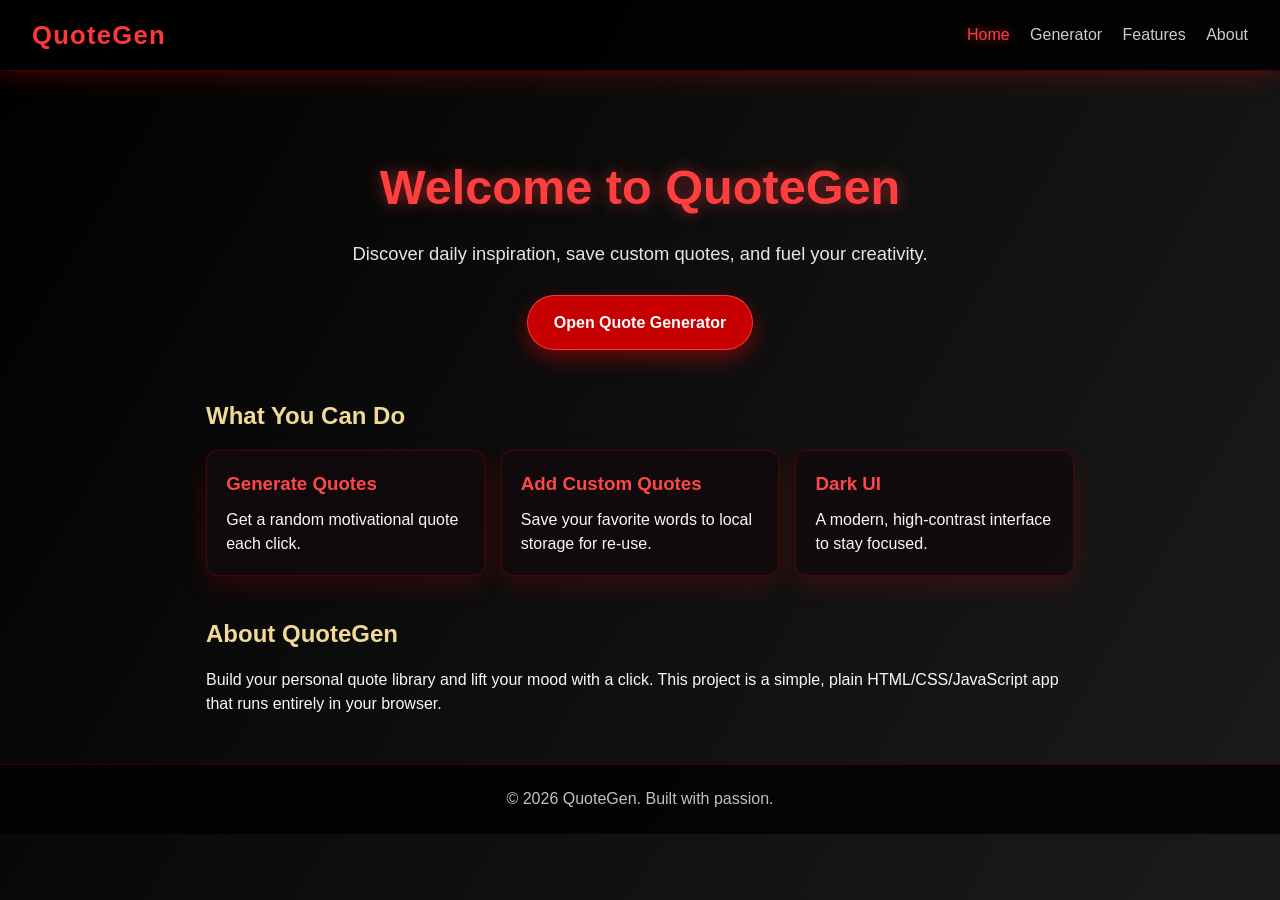
==== index.html @ e5a30c55 "updated website" ====
<!DOCTYPE html>
<html lang="en">
<head>
    <meta charset="UTF-8">
    <meta name="viewport" content="width=device-width, initial-scale=1.0">
    <title>QuoteGen Home</title>
    <link rel="stylesheet" href="QGHPage.css">
</head>
<body>
    <header class="site-header">
        <div class="logo">QuoteGen</div>
        <nav class="main-nav">
            <a href="QGHPage.html" class="active">Home</a>
            <a href="QGPage1.html">Generator</a>
            <a href="#features">Features</a>
            <a href="#about">About</a>
        </nav>
    </header>

    <main>
        <section class="hero">
            <h1>Welcome to QuoteGen</h1>
            <p>Discover daily inspiration, save custom quotes, and fuel your creativity.</p>
            <a class="cta" href="QGPage1.html">Open Quote Generator</a>
        </section>

        <section id="features" class="features">
            <h2>What You Can Do</h2>
            <div class="feature-grid">
                <article>
                    <h3>Generate Quotes</h3>
                    <p>Get a random motivational quote each click.</p>
                </article>
                <article>
                    <h3>Add Custom Quotes</h3>
                    <p>Save your favorite words to local storage for re-use.</p>
                </article>
                <article>
                    <h3>Dark UI</h3>
                    <p>A modern, high-contrast interface to stay focused.</p>
                </article>
            </div>
        </section>

        <section id="about" class="about">
            <h2>About QuoteGen</h2>
            <p>Build your personal quote library and lift your mood with a click. This project is a simple, plain HTML/CSS/JavaScript app that runs entirely in your browser.</p>
        </section>
    </main>

    <footer class="site-footer">
        <p>© 2026 QuoteGen. Built with passion.</p>
    </footer>
</body>
</html>
---- QGHPage.css ----
* {
    box-sizing: border-box;
    margin: 0;
    padding: 0;
}

body {
    font-family: 'Segoe UI', Tahoma, Geneva, Verdana, sans-serif;
    background: linear-gradient(120deg, #000 0%, #0d0d0d 45%, #1b1b1b 100%);
    color: #f8f8f8;
    min-height: 100vh;
    line-height: 1.5;
}

.site-header {
    display: flex;
    justify-content: space-between;
    align-items: center;
    padding: 1rem 2rem;
    border-bottom: 1px solid rgba(255, 0, 0, 0.25);
    position: sticky;
    top: 0;
    background: rgba(0, 0, 0, 0.86);
    box-shadow: 0 5px 20px rgba(255, 0, 0, 0.25);
    z-index: 100;
}

.logo {
    font-size: 1.6rem;
    font-weight: 800;
    letter-spacing: 0.05em;
    color: #ff3737;
}

.main-nav a {
    color: #cccccc;
    text-decoration: none;
    margin-left: 1rem;
    transition: color 0.2s ease, text-shadow 0.2s ease;
}

.main-nav a.active,
.main-nav a:hover {
    color: #ff3d3d;
    text-shadow: 0 0 12px rgba(255, 61, 61, 0.75);
}

.hero {
    text-align: center;
    margin: 5rem auto 3rem;
    max-width: 760px;
    padding: 0 1rem;
}

.hero h1 {
    font-size: clamp(2rem, 3.8vw, 3.4rem);
    margin-bottom: 1rem;
    color: #ff3f3f;
    text-shadow: 0 0 16px rgba(255, 63, 63, 0.5);
}

.hero p {
    font-size: 1.15rem;
    margin-bottom: 1.7rem;
    color: #e6e6e6;
}

.cta {
    display: inline-block;
    padding: 0.9rem 1.6rem;
    background-color: #c60000;
    color: #fff;
    border-radius: 999px;
    text-decoration: none;
    font-weight: 700;
    border: 1px solid rgba(255, 61, 61, 0.9);
    box-shadow: 0 8px 20px rgba(255, 0, 0, 0.4);
    transition: transform 0.2s ease, background 0.2s ease, box-shadow 0.2s ease;
}

.cta:hover {
    transform: translateY(-2px);
    background: #ff4f4f;
    box-shadow: 0 12px 28px rgba(255, 0, 0, 0.55);
}

.features,
.about {
    margin: 2.5rem auto;
    max-width: 900px;
    padding: 0 1rem;
}

.features h2,
.about h2 {
    margin-bottom: 1rem;
    color: #f1da93;
}

.feature-grid {
    display: grid;
    grid-template-columns: repeat(auto-fit, minmax(230px, 1fr));
    gap: 1rem;
}

.feature-grid article {
    background: rgba(18, 10, 14, 0.82);
    border: 1px solid rgba(255, 0, 0, 0.24);
    border-radius: 12px;
    padding: 1.2rem;
    box-shadow: 0 10px 25px rgba(255, 0, 0, 0.15);
}

.feature-grid h3 {
    margin-bottom: 0.6rem;
    color: #ff4747;
}

.site-footer {
    text-align: center;
    padding: 1.4rem;
    border-top: 1px solid rgba(255, 0, 0, 0.22);
    margin-top: 3rem;
    color: #c2c1c1;
    background: rgba(0, 0, 0, 0.8);
}
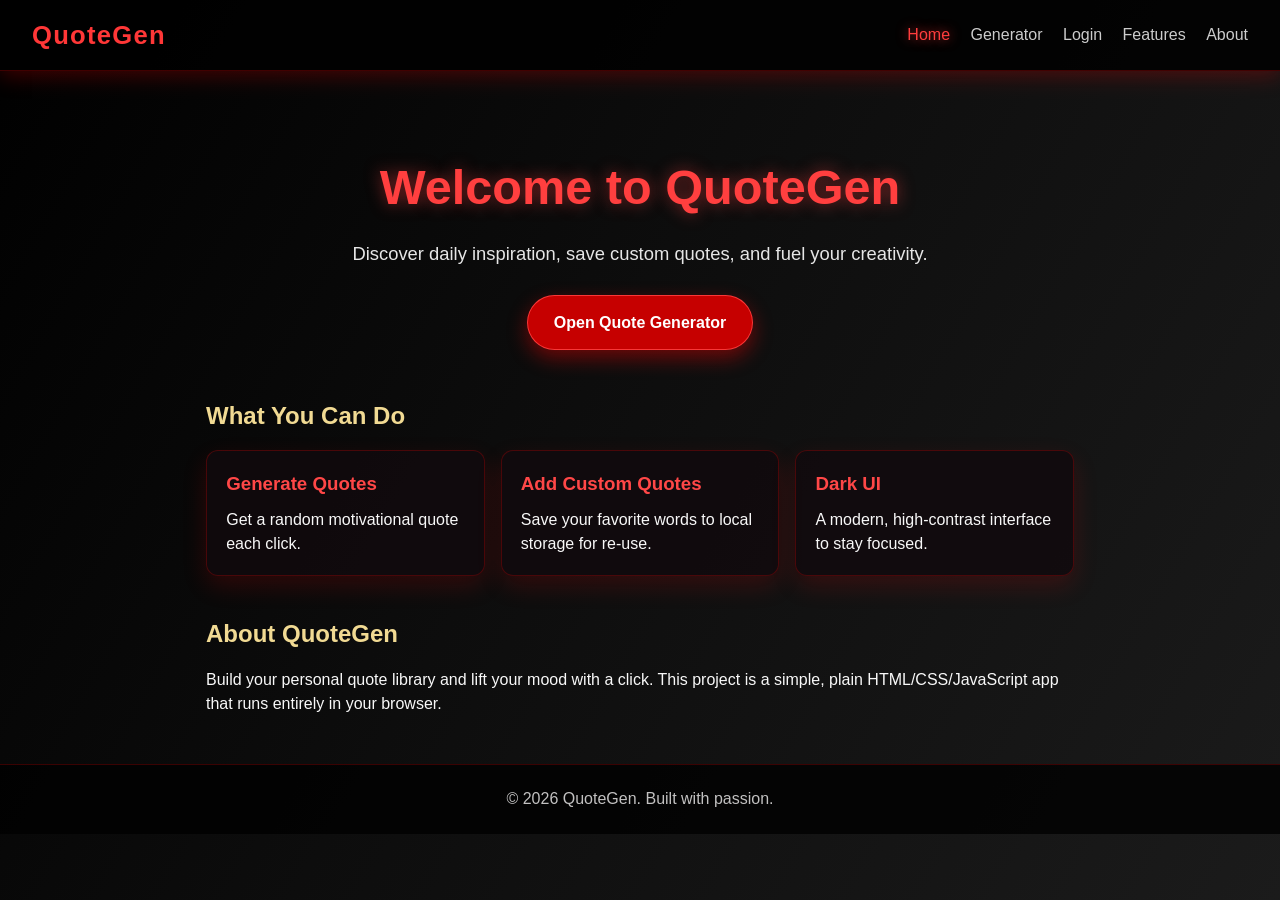
==== commit cbc32d46: "updated website" ====
--- a/index.html
+++ b/index.html
@@ -10,8 +10,9 @@
     <header class="site-header">
         <div class="logo">QuoteGen</div>
         <nav class="main-nav">
-            <a href="QGHPage.html" class="active">Home</a>
+            <a href="index.html" class="active">Home</a>
             <a href="QGPage1.html">Generator</a>
+            <a href="login.html">Login</a>
             <a href="#features">Features</a>
             <a href="#about">About</a>
         </nav>
@@ -23,6 +24,8 @@
             <p>Discover daily inspiration, save custom quotes, and fuel your creativity.</p>
             <a class="cta" href="QGPage1.html">Open Quote Generator</a>
         </section>
+
+        <section class="user-summary" id="userSummary"></section>
 
         <section id="features" class="features">
             <h2>What You Can Do</h2>
@@ -51,5 +54,21 @@
     <footer class="site-footer">
         <p>© 2026 QuoteGen. Built with passion.</p>
     </footer>
+    <script src="site.js"></script>
+    <script>
+        const userSummary = document.getElementById('userSummary');
+        const currentUser = getCurrentUser();
+
+        if (currentUser) {
+            userSummary.innerHTML = `
+                <div class="user-card">
+                    <h2>Welcome back, ${escapeHtml(currentUser.name)}</h2>
+                    <p>Current streak: <strong>${currentUser.streakDays}</strong> day(s)</p>
+                    <p>Today's uses: <strong>${currentUser.dailyUsageCount}</strong></p>
+                    <p>Custom quotes saved: <strong>${currentUser.quotes.length}</strong></p>
+                </div>
+            `;
+        }
+    </script>
 </body>
 </html>
--- a/QGHPage.css
+++ b/QGHPage.css
@@ -116,6 +116,30 @@
     color: #ff4747;
 }
 
+.user-summary {
+    margin: 2rem auto 0;
+    max-width: 900px;
+    padding: 0 1rem;
+}
+
+.user-card {
+    background: rgba(255, 255, 255, 0.06);
+    border: 1px solid rgba(241, 218, 147, 0.24);
+    border-radius: 14px;
+    padding: 1.3rem 1.25rem;
+    box-shadow: 0 10px 24px rgba(241, 218, 147, 0.12);
+}
+
+.user-card h2 {
+    margin-bottom: 0.75rem;
+    color: #ffd86b;
+}
+
+.user-card p {
+    margin: 0.5rem 0;
+    color: #e8e2b7;
+}
+
 .site-footer {
     text-align: center;
     padding: 1.4rem;
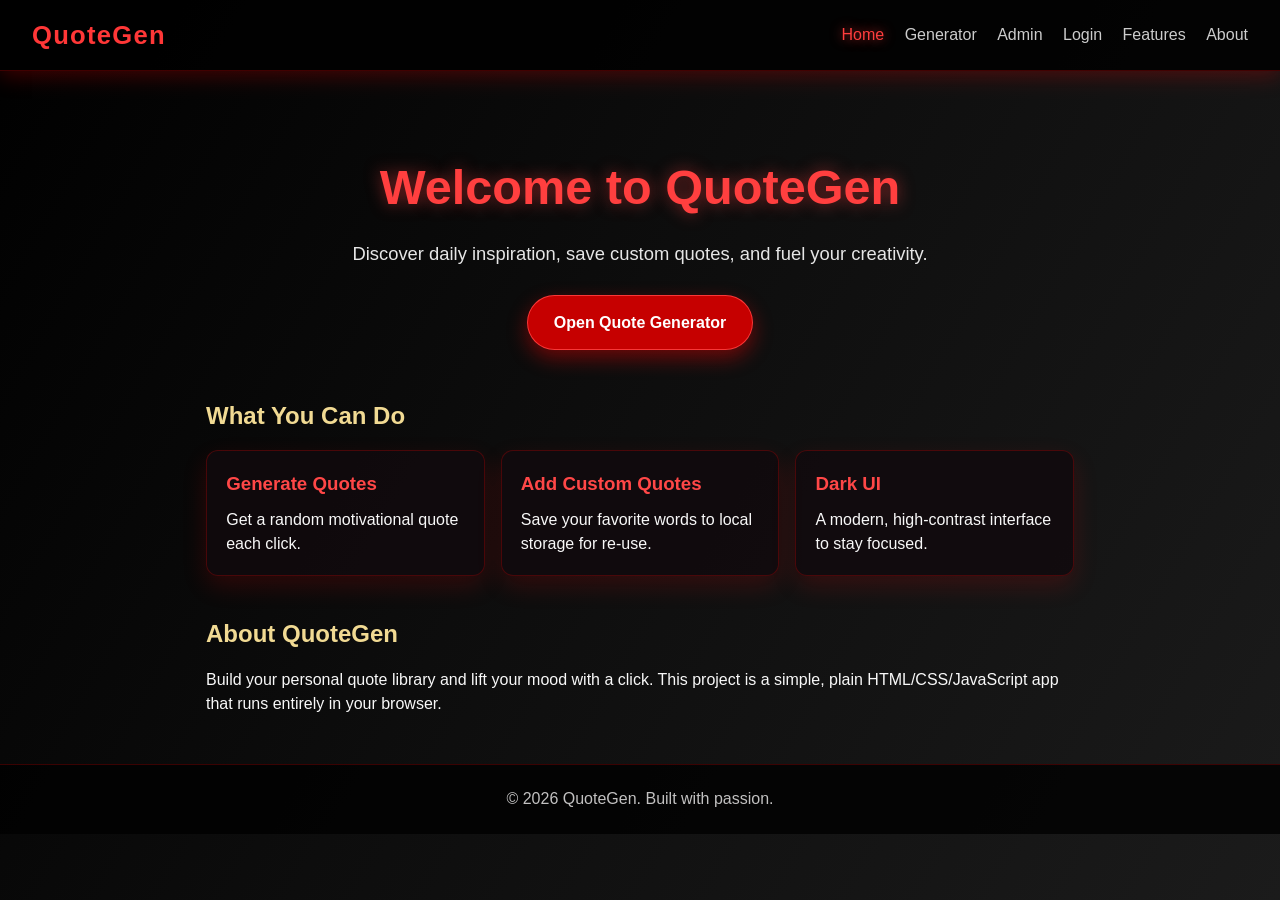
==== commit 8a09d6fb: "updated website" ====
--- a/index.html
+++ b/index.html
@@ -12,6 +12,7 @@
         <nav class="main-nav">
             <a href="index.html" class="active">Home</a>
             <a href="QGPage1.html">Generator</a>
+            <a href="admin.html">Admin</a>
             <a href="login.html">Login</a>
             <a href="#features">Features</a>
             <a href="#about">About</a>
@@ -62,7 +63,7 @@
         if (currentUser) {
             userSummary.innerHTML = `
                 <div class="user-card">
-                    <h2>Welcome back, ${escapeHtml(currentUser.name)}</h2>
+                    <h2>Welcome back, ${escapeHtml(currentUser.displayName || currentUser.username)}</h2>
                     <p>Current streak: <strong>${currentUser.streakDays}</strong> day(s)</p>
                     <p>Today's uses: <strong>${currentUser.dailyUsageCount}</strong></p>
                     <p>Custom quotes saved: <strong>${currentUser.quotes.length}</strong></p>
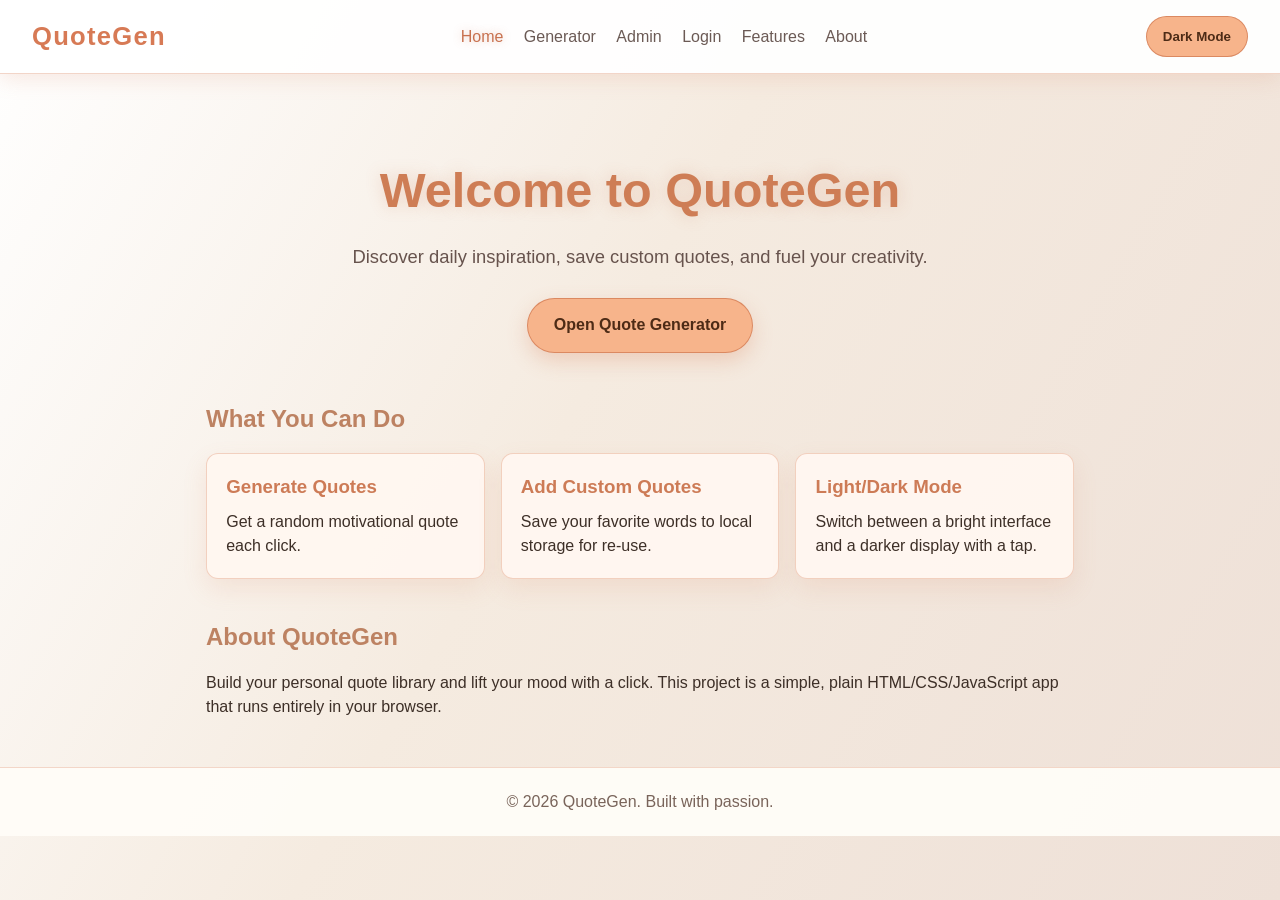
==== commit 06e80d97: "updated website" ====
--- a/index.html
+++ b/index.html
@@ -17,6 +17,7 @@
             <a href="#features">Features</a>
             <a href="#about">About</a>
         </nav>
+        <button id="themeToggle" class="theme-toggle" type="button">Dark Mode</button>
     </header>
 
     <main>
@@ -40,8 +41,8 @@
                     <p>Save your favorite words to local storage for re-use.</p>
                 </article>
                 <article>
-                    <h3>Dark UI</h3>
-                    <p>A modern, high-contrast interface to stay focused.</p>
+                    <h3>Light/Dark Mode</h3>
+                    <p>Switch between a bright interface and a darker display with a tap.</p>
                 </article>
             </div>
         </section>
--- a/QGHPage.css
+++ b/QGHPage.css
@@ -6,8 +6,8 @@
 
 body {
     font-family: 'Segoe UI', Tahoma, Geneva, Verdana, sans-serif;
-    background: linear-gradient(120deg, #000 0%, #0d0d0d 45%, #1b1b1b 100%);
-    color: #f8f8f8;
+    background: linear-gradient(120deg, #ffffff 0%, #f5ebe0 45%, #eee0d7 100%);
+    color: #3d2f27;
     min-height: 100vh;
     line-height: 1.5;
 }
@@ -17,11 +17,11 @@
     justify-content: space-between;
     align-items: center;
     padding: 1rem 2rem;
-    border-bottom: 1px solid rgba(255, 0, 0, 0.25);
+    border-bottom: 1px solid rgba(217, 135, 99, 0.35);
     position: sticky;
     top: 0;
-    background: rgba(0, 0, 0, 0.86);
-    box-shadow: 0 5px 20px rgba(255, 0, 0, 0.25);
+    background: rgba(255, 255, 255, 0.95);
+    box-shadow: 0 5px 20px rgba(217, 135, 99, 0.18);
     z-index: 100;
 }
 
@@ -29,11 +29,11 @@
     font-size: 1.6rem;
     font-weight: 800;
     letter-spacing: 0.05em;
-    color: #ff3737;
+    color: #d77a55;
 }
 
 .main-nav a {
-    color: #cccccc;
+    color: #6b5a55;
     text-decoration: none;
     margin-left: 1rem;
     transition: color 0.2s ease, text-shadow 0.2s ease;
@@ -41,8 +41,8 @@
 
 .main-nav a.active,
 .main-nav a:hover {
-    color: #ff3d3d;
-    text-shadow: 0 0 12px rgba(255, 61, 61, 0.75);
+    color: #c8714f;
+    text-shadow: 0 0 8px rgba(200, 113, 79, 0.35);
 }
 
 .hero {
@@ -55,33 +55,49 @@
 .hero h1 {
     font-size: clamp(2rem, 3.8vw, 3.4rem);
     margin-bottom: 1rem;
-    color: #ff3f3f;
-    text-shadow: 0 0 16px rgba(255, 63, 63, 0.5);
+    color: #ce7d55;
+    text-shadow: 0 0 16px rgba(206, 125, 85, 0.25);
 }
 
 .hero p {
     font-size: 1.15rem;
     margin-bottom: 1.7rem;
-    color: #e6e6e6;
+    color: #67534d;
 }
 
 .cta {
     display: inline-block;
     padding: 0.9rem 1.6rem;
-    background-color: #c60000;
-    color: #fff;
+    background-color: #f7b48b;
+    color: #4d2b16;
     border-radius: 999px;
     text-decoration: none;
     font-weight: 700;
-    border: 1px solid rgba(255, 61, 61, 0.9);
-    box-shadow: 0 8px 20px rgba(255, 0, 0, 0.4);
+    border: 1px solid rgba(217, 132, 93, 0.9);
+    box-shadow: 0 8px 20px rgba(217, 135, 99, 0.3);
     transition: transform 0.2s ease, background 0.2s ease, box-shadow 0.2s ease;
 }
 
 .cta:hover {
     transform: translateY(-2px);
-    background: #ff4f4f;
-    box-shadow: 0 12px 28px rgba(255, 0, 0, 0.55);
+    background: #ffccad;
+    box-shadow: 0 12px 28px rgba(217, 135, 99, 0.45);
+}
+
+.theme-toggle {
+    background: #f7b48b;
+    color: #4d2b16;
+    border: 1px solid rgba(217, 132, 93, 0.9);
+    padding: 0.75rem 1rem;
+    border-radius: 999px;
+    cursor: pointer;
+    font-weight: 700;
+    transition: transform 0.2s ease, background 0.2s ease, box-shadow 0.2s ease;
+}
+
+.theme-toggle:hover {
+    transform: translateY(-2px);
+    background: #ffccad;
 }
 
 .features,
@@ -94,7 +110,7 @@
 .features h2,
 .about h2 {
     margin-bottom: 1rem;
-    color: #f1da93;
+    color: #bd8262;
 }
 
 .feature-grid {
@@ -104,16 +120,16 @@
 }
 
 .feature-grid article {
-    background: rgba(18, 10, 14, 0.82);
-    border: 1px solid rgba(255, 0, 0, 0.24);
+    background: rgba(255, 247, 241, 0.95);
+    border: 1px solid rgba(217, 135, 99, 0.35);
     border-radius: 12px;
     padding: 1.2rem;
-    box-shadow: 0 10px 25px rgba(255, 0, 0, 0.15);
+    box-shadow: 0 10px 25px rgba(217, 135, 99, 0.14);
 }
 
 .feature-grid h3 {
     margin-bottom: 0.6rem;
-    color: #ff4747;
+    color: #cd7b56;
 }
 
 .user-summary {
@@ -123,28 +139,105 @@
 }
 
 .user-card {
-    background: rgba(255, 255, 255, 0.06);
-    border: 1px solid rgba(241, 218, 147, 0.24);
+    background: rgba(255, 250, 245, 0.95);
+    border: 1px solid rgba(245, 206, 169, 0.35);
     border-radius: 14px;
     padding: 1.3rem 1.25rem;
-    box-shadow: 0 10px 24px rgba(241, 218, 147, 0.12);
+    box-shadow: 0 10px 24px rgba(245, 206, 169, 0.12);
 }
 
 .user-card h2 {
     margin-bottom: 0.75rem;
-    color: #ffd86b;
+    color: #d69d74;
 }
 
 .user-card p {
     margin: 0.5rem 0;
-    color: #e8e2b7;
+    color: #7a5f52;
 }
 
 .site-footer {
     text-align: center;
     padding: 1.4rem;
-    border-top: 1px solid rgba(255, 0, 0, 0.22);
+    border-top: 1px solid rgba(217, 135, 99, 0.32);
     margin-top: 3rem;
-    color: #c2c1c1;
-    background: rgba(0, 0, 0, 0.8);
-}
+    color: #79645a;
+    background: rgba(255, 253, 248, 0.95);
+}
+
+.dark-mode {
+    background: linear-gradient(120deg, #000 0%, #0d0d0d 45%, #1b1b1b 100%);
+    color: #f8f8f8;
+}
+
+.dark-mode .site-header {
+    background: rgba(0, 0, 0, 0.86);
+    border-bottom-color: rgba(255, 0, 0, 0.25);
+    box-shadow: 0 5px 20px rgba(255, 0, 0, 0.25);
+}
+
+.dark-mode .logo {
+    color: #ff3737;
+}
+
+.dark-mode .main-nav a {
+    color: #cccccc;
+}
+
+.dark-mode .main-nav a.active,
+.dark-mode .main-nav a:hover {
+    color: #ff3d3d;
+    text-shadow: 0 0 12px rgba(255, 61, 61, 0.75);
+}
+
+.dark-mode .hero h1 {
+    color: #ff3f3f;
+    text-shadow: 0 0 16px rgba(255, 63, 63, 0.5);
+}
+
+.dark-mode .hero p {
+    color: #e6e6e6;
+}
+
+.dark-mode .cta {
+    background-color: #c60000;
+    color: #fff;
+    border-color: rgba(255, 61, 61, 0.9);
+    box-shadow: 0 8px 20px rgba(255, 0, 0, 0.4);
+}
+
+.dark-mode .cta:hover {
+    background: #ff4f4f;
+    box-shadow: 0 12px 28px rgba(255, 0, 0, 0.55);
+}
+
+.dark-mode .feature-grid article,
+.dark-mode .user-card,
+.dark-mode .site-footer {
+    background: rgba(18, 10, 14, 0.82);
+    border-color: rgba(255, 0, 0, 0.24);
+    box-shadow: 0 10px 25px rgba(255, 0, 0, 0.15);
+}
+
+.dark-mode .feature-grid h3 {
+    color: #ff4747;
+}
+
+.dark-mode .user-card h2 {
+    color: #ffd86b;
+}
+
+.dark-mode .user-card p {
+    color: #e8e2b7;
+}
+
+.dark-mode .theme-toggle {
+    background: #ff4f4f;
+    color: #ffffff;
+    border-color: rgba(255, 61, 61, 0.9);
+    box-shadow: 0 8px 20px rgba(255, 0, 0, 0.4);
+}
+
+.dark-mode .theme-toggle:hover {
+    background: #ff7171;
+}
